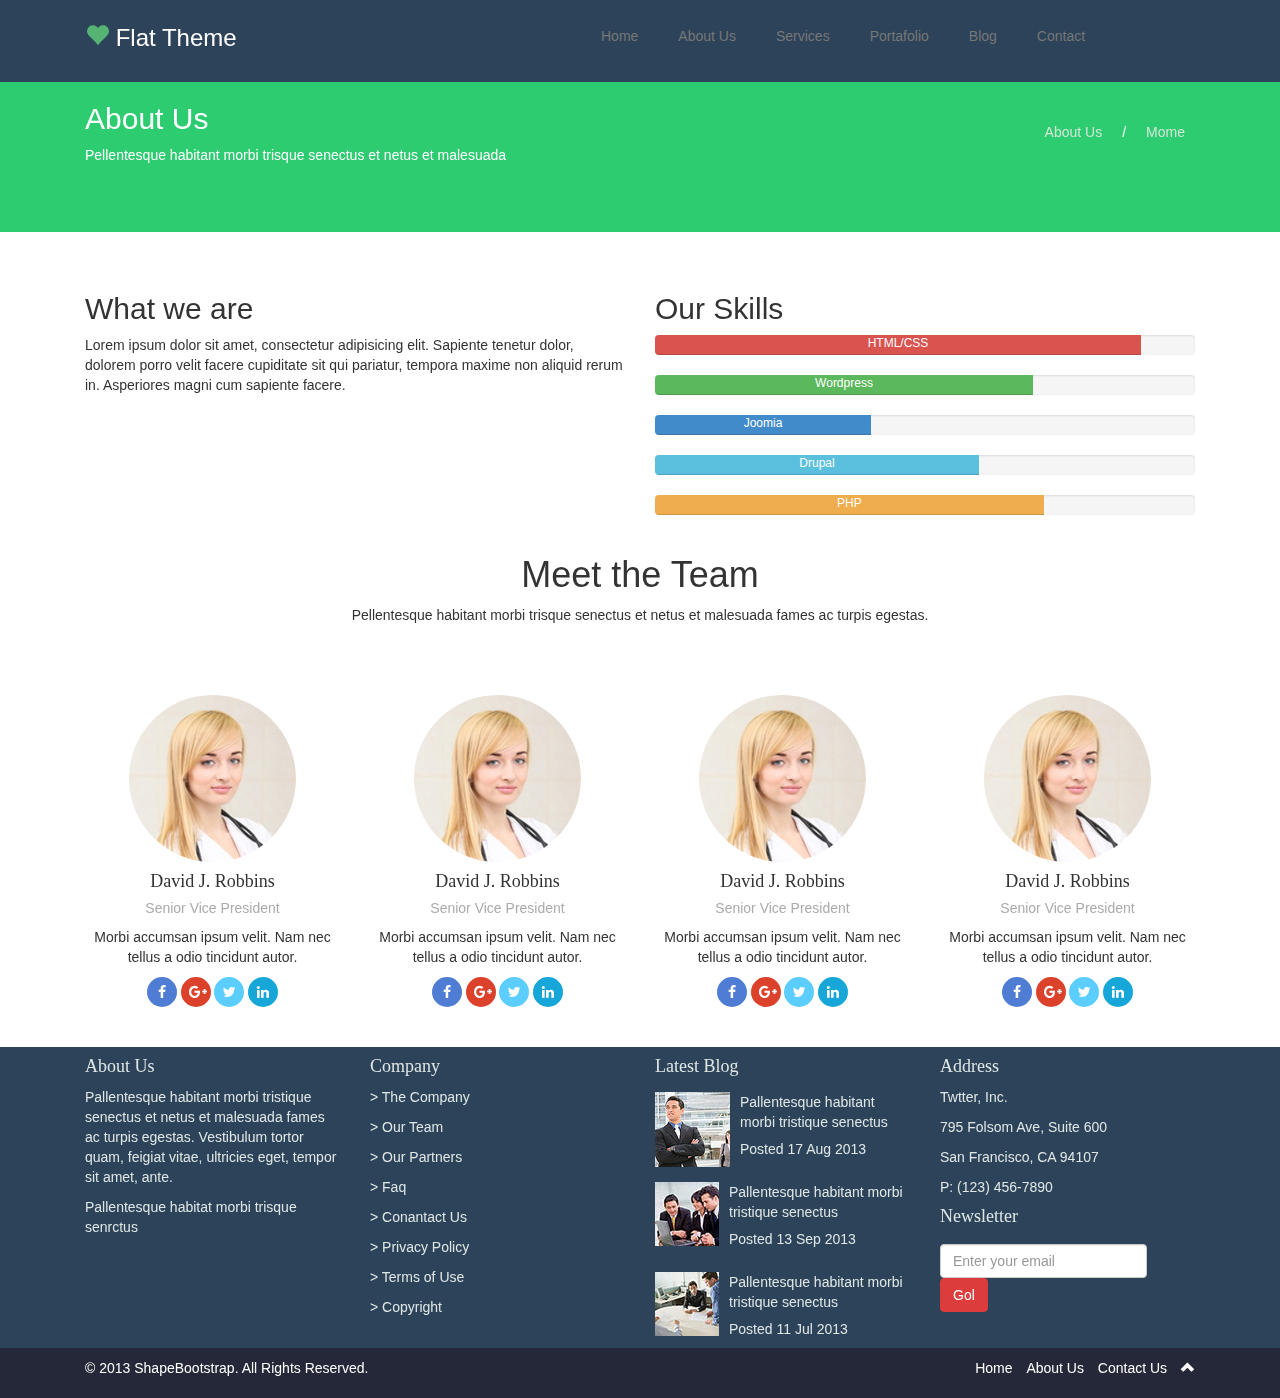
==== about-us.html @ d31f4f14 "arreglo de conflictos en about" ====
<!DOCTYPE html>
<html lang="en">
<head>
    <meta charset="utf-8">
    <meta name="viewport" content="width=device-width, initial-scale=1.0">
    <meta name="description" content="">
    <meta name="author" content="">
    <title>About Us | Flat Theme</title>
    <link href="css/bootstrap.min.css" rel="stylesheet">
    <link rel="stylesheet" href="https://maxcdn.bootstrapcdn.com/font-awesome/4.6.1/css/font-awesome.min.css">

    <link href="css/animate.css" rel="stylesheet">
    <link href="css/comu.css" rel="stylesheet">
    <link href="css/about-us.css" rel="stylesheet">
    <!--[if lt IE 9]>
    <script src="js/html5shiv.js"></script>
    <script src="js/respond.min.js"></script>
    <![endif]-->       
    <link rel="shortcut icon" href="images/ico/favicon.ico">
    <link rel="apple-touch-icon-precomposed" sizes="144x144" href="images/ico/apple-touch-icon-144-precomposed.png">
    <link rel="apple-touch-icon-precomposed" sizes="114x114" href="images/ico/apple-touch-icon-114-precomposed.png">
    <link rel="apple-touch-icon-precomposed" sizes="72x72" href="images/ico/apple-touch-icon-72-precomposed.png">
    <link rel="apple-touch-icon-precomposed" href="images/ico/apple-touch-icon-57-precomposed.png">
</head><!--/head-->
<body>
<div class="container-flud">
    <header class="b-h">
            <div class="container">
                <div class="row">
                    <div class="col-md-5 col-sm-3 col-xs-8">
                        <h3><span class="glyphicon glyphicon-heart heart"></span>
                            Flat Theme
                        </h3>
                    </div>
                    <div class="col-md-7 col-sm-9 col-xs-4">
                        <nav class="navbar navbar-default" role="navigation">
                          <div class="navbar-header">
                            <button type="button" class="navbar-toggle " data-toggle="collapse"
                                    data-target=".navbar-ex1-collapse">
                              <span class="sr-only">Desplegar navegación</span>
                              <span class="icon-bar"></span>
                              <span class="icon-bar"></span>
                              <span class="icon-bar"></span>
                            </button>
                          </div>
                          <div class="collapse navbar-collapse navbar-ex1-collapse b-h">
                            <ul class="nav navbar-nav">
                              <li class="enlace"><a href="index.html">Home</a></li>
                              <li class="enlace"><a href="About-Us.html">About Us</a></li>
                              <li class="enlace"><a href="services.html">Services</a></li>
                              <li class="enlace"><a href="portafolio.html">Portafolio</a></li>
                              <li class="enlace"> <a href="blog.html">Blog</a></li>
                              <li class="enlace"><a href="contact-us.html">Contact</a></li>
                            </ul>
                          </div>
                        </nav>
                    </div>
                </div>
            </div>
    </header>
    <section class="verde">
        <div class="container">
            <div class="row">
                <div class="col-md-6 col-xs-12 text-white">
                    <h2>About Us</h2>
                    <p>Pellentesque habitant morbi trisque senectus et netus et malesuada</p>
                </div>
                <div class="col-md-6 col-xs-12 text-white text-left">
                    <ul>
                        <li><a href="#">Mome<a/></li>
                        <li>/</li>
                        <li><a href="#">About Us</a></li>
                    </ul>
                </div>
            </div>
        </div>
    </section>
    <section class="gris">
        <div class="container">
            <div class="row">
                <div class="col-md-6 col-xs-12">
                    <h2>What we are</h2>
                    <p>Lorem ipsum dolor sit amet, consectetur adipisicing elit. Sapiente tenetur dolor, dolorem porro velit facere cupiditate sit qui pariatur, tempora maxime non aliquid rerum in. Asperiores magni cum sapiente facere.</p>
                </div>
                <div class="col-md-6 col-xs-12">
                    <h2>Our Skills</h2>
                    <div class="progress">
                        <div class="progress-bar progress-bar-danger" role="progressbar" aria-valuenow="90" aria-valuemin="0" aria-valuemax="100" style="width: 90%">
                        HTML/CSS
                        </div>
                    </div>
                    <div class="progress">
                        <div class="progress-bar progress-bar-success" role="progressbar" aria-valuenow="70" aria-valuemin="0" aria-valuemax="100" style="width: 70%">
                        Wordpress
                        </div>
                    </div>
                    <div class="progress">
                        <div class="progress-bar" role="progressbar" aria-valuenow="40" aria-valuemin="0" aria-valuemax="100" style="width: 40%;">
                        Joomia
                        </div>
                    </div>
                    <div class="progress">
                        <div class="progress-bar progress-bar-info" role="progressbar" aria-valuenow="60" aria-valuemin="0" aria-valuemax="100" style="width: 60%">
                        Drupal
                        </div>
                    </div>
                    <div class="progress">
                        <div class="progress-bar progress-bar-warning" role="progressbar" aria-valuenow="72" aria-valuemin="0" aria-valuemax="100" style="width: 72%">
                        PHP
                        </div>
                    </div>
                </div>
            </div>
        </div>
    </section>
    <section class="gris">
        <div class="container">
            <div class="row">
                <div class="col-md-12 col-xs-12">
                    <h1 class="text-center">Meet the Team</h1>
                    <p class="text-center">Pellentesque habitant morbi trisque senectus et netus et malesuada fames ac turpis egestas.</p>
                </div>
            </div>
            <div class="row m-top">
                <div class="col-md-3 col-xs-6 center">
                    <img src="images/team-member.jpg" height="167" width="167" alt="..." class="img-circle">
                    <h4 class="text-center">David J. Robbins</h4>
                    <h5 class="text-center text-gris">Senior Vice President</h5>
                    <p class="text-center">Morbi accumsan ipsum velit. Nam nec tellus a odio tincidunt autor.</p>
                    <i class="fa fa-facebook" aria-hidden="true"></i>
                    <i class="fa fa-google-plus" aria-hidden="true"></i>
                    <i class="fa fa-twitter" aria-hidden="true"></i>
                    <i class="fa fa-linkedin" aria-hidden="true"></i>
                </div>
                <div class="col-md-3 col-xs-6 center">
                    <img src="images/team-member.jpg" height="167" width="167" alt="..." class="img-circle">
                    <h4 class="text-center">David J. Robbins</h4>
                    <h5 class="text-center text-gris">Senior Vice President</h5>
                    <p class="text-center">Morbi accumsan ipsum velit. Nam nec tellus a odio tincidunt autor.</p>
                    <i class="fa fa-facebook" aria-hidden="true"></i>
                    <i class="fa fa-google-plus" aria-hidden="true"></i>
                    <i class="fa fa-twitter" aria-hidden="true"></i>
                    <i class="fa fa-linkedin" aria-hidden="true"></i>
                </div>
                <div class="col-md-3 col-xs-6 center">
                    <img src="images/team-member.jpg" height="167" width="167" alt="..." class="img-circle">
                    <h4 class="text-center">David J. Robbins</h4>
                    <h5 class="text-center text-gris">Senior Vice President</h5>
                    <p class="text-center">Morbi accumsan ipsum velit. Nam nec tellus a odio tincidunt autor.</p>
                    <i class="fa fa-facebook" aria-hidden="true"></i>
                    <i class="fa fa-google-plus" aria-hidden="true"></i>
                    <i class="fa fa-twitter" aria-hidden="true"></i>
                    <i class="fa fa-linkedin" aria-hidden="true"></i>
                </div>
                <div class="col-md-3 col-xs-6 center">
                    <img src="images/team-member.jpg" height="167" width="167" alt="..." class="img-circle">
                    <h4 class="text-center">David J. Robbins</h4>
                    <h5 class="text-center text-gris">Senior Vice President</h5>
                    <p class="text-center">Morbi accumsan ipsum velit. Nam nec tellus a odio tincidunt autor.</p>
                    <i class="fa fa-facebook" aria-hidden="true"></i>
                    <i class="fa fa-google-plus" aria-hidden="true"></i>
                    <i class="fa fa-twitter" aria-hidden="true"></i>
                    <i class="fa fa-linkedin" aria-hidden="true"></i>
                </div>
            </div>
        </div>
    </section>
    <footer>
            <div class="container">
                <div class="row">
                    <div class="col-md-3 col-sm-6 col-xs-12">
                        <h4>About Us</h4>
                        <p>Pallentesque habitant morbi tristique senectus et netus et malesuada fames ac turpis egestas. Vestibulum tortor quam, feigiat vitae, ultricies eget, tempor sit amet, ante.</p>
                        <p>Pallentesque habitat morbi trisque senrctus</p>
                    </div>
                    <div class="col-md-3 col-sm-6 col-xs-12">
                        <h4>Company</h4>
                        <p>> The Company</p>
                        <p>> Our Team</p>
                        <p>> Our Partners</p>
                        <p>> Faq</p>
                        <p>> Conantact Us</p>
                        <p>> Privacy Policy</p>
                        <p>> Terms of Use</p>
                        <p>> Copyright</p>
                    </div>
                    <div class="col-md-3 col-sm-6 col-xs-12">        
                      <h4><span>Latest Blog</span></h4>
                       <div class="media">
                            <a class="pull-left" href="#">
                              <img class="media-object" src="images/blog/avatar.jpg" />
                            </a>
                            <div class="media-body">
                               <p class="media-heading">Pallentesque habitant morbi tristique senectus</p>
                               <h5>Posted 17 Aug 2013</h5>
                            </div>
                       </div>
                       <div class="media">
                            <a class="pull-left" href="#">
                              <img class="media-object" src="images/blog/thumb2.jpg"/>
                            </a>
                            <div class="media-body">
                              <p class="media-heading">Pallentesque habitant morbi tristique senectus</p> <h5>Posted 13 Sep 2013</h5>
                            </div>
                       </div>
                       <div class="media">
                            <a class="pull-left" href="#">
                              <img class="media-object" src="images/blog/thumb3.jpg"/>
                            </a>
                            <div class="media-body">
                              <p class="media-heading">Pallentesque habitant morbi tristique senectus</p>
                               <h5>Posted 11 Jul 2013</h5>
                            </div>
                       </div> 
                   </div>
                    <div class="col-md-3 col-sm-6 col-xs-12">
                        <h4>Address</h4>
                        <p>Twtter, Inc.</p>
                        <p>795 Folsom Ave, Suite 600<p>
                            <p>San Francisco, CA 94107</p>
                            <p>P: (123) 456-7890</p>
                            <h4>Newsletter</h4>
                        <form class="navbar-form navbar-left" role="search">
                          <div class="form-group">
                            <input type="text" class="form-control" placeholder="Enter your email">
                          </div>
                          <button type="submit" class="btn btn-default gol">Gol</button>
                        </form>
                    </div>
                </div>
            </div>
            <div class="row mar"id="footer">
               <div class="container">
                    <div class="col-md-8 col-sm-6 col-xs-12">
                        &copy; 2013 ShapeBootstrap. All Rights Reserved.
                    </div>
                    <div class="col-md-4 col-sm-6 col-xs-12">
                        <ul class="left-t">
                            <a href="#"><li>Home</li></a>
                            <a href="#"><li>About Us</li></a>
                            <a href="#"><li>Contact Us</li></a>
                            <a href="#"><li><span class="glyphicon glyphicon-chevron-up"></span></li></a>
                        </ul>
                    </div>
                </div>
            </div>
        </footer>
</div>
    <!-- Inserte código aqui -->

    <script src="js/jquery.js"></script>
    <script src="js/bootstrap.min.js"></script>
    <script src="js/main.js"></script>
</body>
</html>
---- css/comu.css ----
.heart{
	color:#55B373;
}
.row{
	margin-left: 0;
	margin-right: 0;
}
.b-h{
	background-color:#2C435A;
	color:white;

}
.text-white {
	color: white;
}
.navbar-default{
	background-color:#2C435A;
	border-color:#2C435A;
	margin-top: 10px;
}

.enlace:hover{
	background-color: #AEB0E9;
	border:2px solid #898AB8;
	border-radius: 20px;

}
.left-t{
	text-align: right;
}
footer{
	background-color:#2C435A;
	color:#DFE7E5;
}

h4{
	font-family: 'PT Serif', serif;
}
.verde {
	background-color: #2ECC71;
	margin-bottom: 40px;
}

.navbar-form{
	padding:0;
	margin-right: 0;
	margin-left: 0;
	margin-bottom: 0;
}
#footer{
	background-color: #242838;
	color:white;
	height: 50px;
	padding-top: 10px;
}
ul li{
	display: inline-block;
	margin-left: 10px; 
	color:white;
}
.gol{
	background-color: #DC3C3C;
}
.btn-default{
	border-color: #DC3C3C ;
	color:white;
}
---- css/about-us.css ----
.text-left {
	text-align: left;
}

.text-center {
	text-align: center;
}


 ul {
 	list-style-type: none;
 }

.verde ul li {
	display: inline-block;
	margin: 8% 2%;
	float: right;
	height: 70px;
	color:white;
}

a:hover {
	color: white;
	text-decoration: none;
}

.text-gris {
	color: #ABABAB;
}

.center {
	text-align: center;
	margin-bottom: 40px;
}

.fa-facebook {
	background-color: #4F7DD4;
	border-radius: 360px;
	padding: 8px;
	width: 30px;
	height: 30px;
	text-align: center;
}
.m-top{
	margin-top: 60px;
}
.verde a{
	color:#D1E7D7;
}
.fa-google-plus {
	background-color: #DC422B;
	border-radius: 360px;
	padding: 8px;
	width: 30px;
	height: 30px;
	text-align: center;
}
.fa-twitter {
	background-color: #5BCEFF;
	border-radius: 360px;
	padding: 8px;
	width: 30px;
	height: 30px;
	text-align: center;
}
.fa-linkedin {
	background-color: #16A6D8;
	border-radius: 360px;
	padding: 8px;
	width: 30px;
	height: 30px;
	text-align: center;
}
.fa {
	color: white;
}
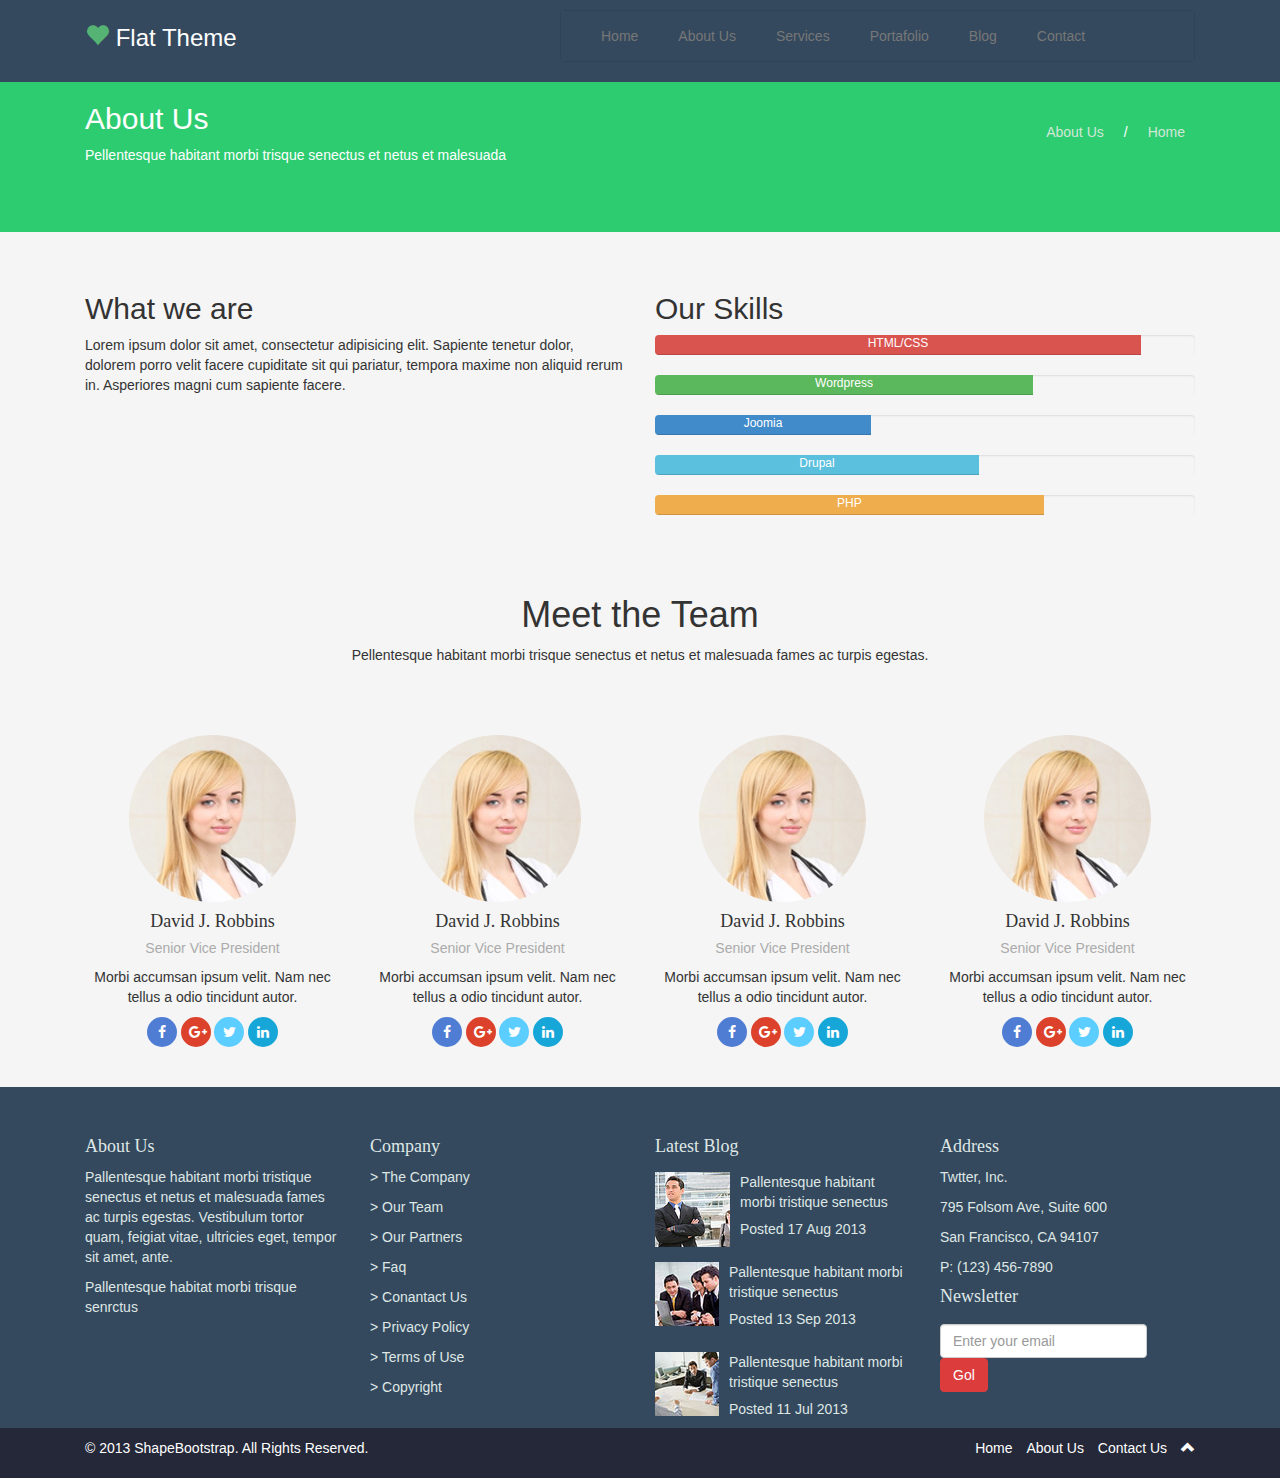
==== commit 0f0c25ad: "insertado de la pagina services.html" ====
--- a/about-us.html
+++ b/about-us.html
@@ -67,7 +67,7 @@
                 </div>
                 <div class="col-md-6 col-xs-12 text-white text-left">
                     <ul>
-                        <li><a href="#">Mome<a/></li>
+                        <li><a href="#">Home</a></li>
                         <li>/</li>
                         <li><a href="#">About Us</a></li>
                     </ul>
--- a/css/comu.css
+++ b/css/comu.css
@@ -6,7 +6,7 @@
 	margin-right: 0;
 }
 .b-h{
-	background-color:#2C435A;
+	background-color:#34495e;
 	color:white;
 
 }
@@ -29,23 +29,42 @@
 	text-align: right;
 }
 footer{
-	background-color:#2C435A;
+	background-color:#34495e;
 	color:#DFE7E5;
+	padding-top: 40px ;
 }
-
+.verde ul li {
+	display: inline-block;
+	margin: 8% 2%;
+	float: right;
+	height: 70px;
+	color:white;
+}
+.text-left {
+	text-align: left;
+}
+.verde a{
+	color:#D1E7D7;
+}
+.text-center {
+	text-align: center;
+}
 h4{
 	font-family: 'PT Serif', serif;
 }
 .verde {
 	background-color: #2ECC71;
-	margin-bottom: 40px;
+	color:white;
 }
-
 .navbar-form{
 	padding:0;
 	margin-right: 0;
 	margin-left: 0;
 	margin-bottom: 0;
+}
+.gris {
+	background-color: #F5F5F5;
+	padding-top: 40px;
 }
 #footer{
 	background-color: #242838;
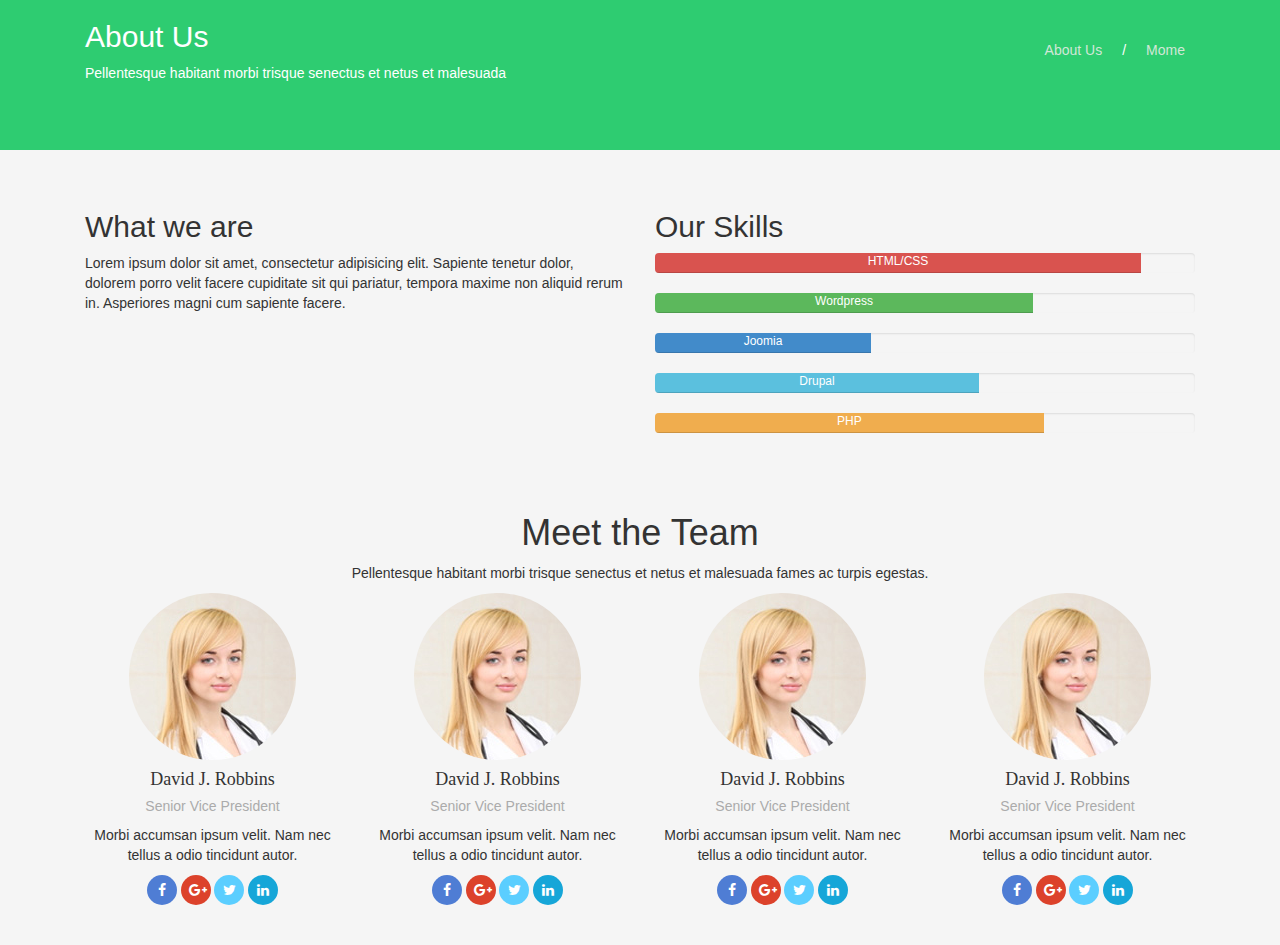
==== commit 1ffa64d6: "html section parte blog, agregue modificacion en css" ====
--- a/about-us.html
+++ b/about-us.html
@@ -23,41 +23,6 @@
     <link rel="apple-touch-icon-precomposed" href="images/ico/apple-touch-icon-57-precomposed.png">
 </head><!--/head-->
 <body>
-<div class="container-flud">
-    <header class="b-h">
-            <div class="container">
-                <div class="row">
-                    <div class="col-md-5 col-sm-3 col-xs-8">
-                        <h3><span class="glyphicon glyphicon-heart heart"></span>
-                            Flat Theme
-                        </h3>
-                    </div>
-                    <div class="col-md-7 col-sm-9 col-xs-4">
-                        <nav class="navbar navbar-default" role="navigation">
-                          <div class="navbar-header">
-                            <button type="button" class="navbar-toggle " data-toggle="collapse"
-                                    data-target=".navbar-ex1-collapse">
-                              <span class="sr-only">Desplegar navegación</span>
-                              <span class="icon-bar"></span>
-                              <span class="icon-bar"></span>
-                              <span class="icon-bar"></span>
-                            </button>
-                          </div>
-                          <div class="collapse navbar-collapse navbar-ex1-collapse b-h">
-                            <ul class="nav navbar-nav">
-                              <li class="enlace"><a href="index.html">Home</a></li>
-                              <li class="enlace"><a href="About-Us.html">About Us</a></li>
-                              <li class="enlace"><a href="services.html">Services</a></li>
-                              <li class="enlace"><a href="portafolio.html">Portafolio</a></li>
-                              <li class="enlace"> <a href="blog.html">Blog</a></li>
-                              <li class="enlace"><a href="contact-us.html">Contact</a></li>
-                            </ul>
-                          </div>
-                        </nav>
-                    </div>
-                </div>
-            </div>
-    </header>
     <section class="verde">
         <div class="container">
             <div class="row">
@@ -67,7 +32,7 @@
                 </div>
                 <div class="col-md-6 col-xs-12 text-white text-left">
                     <ul>
-                        <li><a href="#">Home</a></li>
+                        <li><a href="#">Mome<a/></li>
                         <li>/</li>
                         <li><a href="#">About Us</a></li>
                     </ul>
@@ -121,7 +86,7 @@
                     <p class="text-center">Pellentesque habitant morbi trisque senectus et netus et malesuada fames ac turpis egestas.</p>
                 </div>
             </div>
-            <div class="row m-top">
+            <div class="row">
                 <div class="col-md-3 col-xs-6 center">
                     <img src="images/team-member.jpg" height="167" width="167" alt="..." class="img-circle">
                     <h4 class="text-center">David J. Robbins</h4>
@@ -165,87 +130,6 @@
             </div>
         </div>
     </section>
-    <footer>
-            <div class="container">
-                <div class="row">
-                    <div class="col-md-3 col-sm-6 col-xs-12">
-                        <h4>About Us</h4>
-                        <p>Pallentesque habitant morbi tristique senectus et netus et malesuada fames ac turpis egestas. Vestibulum tortor quam, feigiat vitae, ultricies eget, tempor sit amet, ante.</p>
-                        <p>Pallentesque habitat morbi trisque senrctus</p>
-                    </div>
-                    <div class="col-md-3 col-sm-6 col-xs-12">
-                        <h4>Company</h4>
-                        <p>> The Company</p>
-                        <p>> Our Team</p>
-                        <p>> Our Partners</p>
-                        <p>> Faq</p>
-                        <p>> Conantact Us</p>
-                        <p>> Privacy Policy</p>
-                        <p>> Terms of Use</p>
-                        <p>> Copyright</p>
-                    </div>
-                    <div class="col-md-3 col-sm-6 col-xs-12">        
-                      <h4><span>Latest Blog</span></h4>
-                       <div class="media">
-                            <a class="pull-left" href="#">
-                              <img class="media-object" src="images/blog/avatar.jpg" />
-                            </a>
-                            <div class="media-body">
-                               <p class="media-heading">Pallentesque habitant morbi tristique senectus</p>
-                               <h5>Posted 17 Aug 2013</h5>
-                            </div>
-                       </div>
-                       <div class="media">
-                            <a class="pull-left" href="#">
-                              <img class="media-object" src="images/blog/thumb2.jpg"/>
-                            </a>
-                            <div class="media-body">
-                              <p class="media-heading">Pallentesque habitant morbi tristique senectus</p> <h5>Posted 13 Sep 2013</h5>
-                            </div>
-                       </div>
-                       <div class="media">
-                            <a class="pull-left" href="#">
-                              <img class="media-object" src="images/blog/thumb3.jpg"/>
-                            </a>
-                            <div class="media-body">
-                              <p class="media-heading">Pallentesque habitant morbi tristique senectus</p>
-                               <h5>Posted 11 Jul 2013</h5>
-                            </div>
-                       </div> 
-                   </div>
-                    <div class="col-md-3 col-sm-6 col-xs-12">
-                        <h4>Address</h4>
-                        <p>Twtter, Inc.</p>
-                        <p>795 Folsom Ave, Suite 600<p>
-                            <p>San Francisco, CA 94107</p>
-                            <p>P: (123) 456-7890</p>
-                            <h4>Newsletter</h4>
-                        <form class="navbar-form navbar-left" role="search">
-                          <div class="form-group">
-                            <input type="text" class="form-control" placeholder="Enter your email">
-                          </div>
-                          <button type="submit" class="btn btn-default gol">Gol</button>
-                        </form>
-                    </div>
-                </div>
-            </div>
-            <div class="row mar"id="footer">
-               <div class="container">
-                    <div class="col-md-8 col-sm-6 col-xs-12">
-                        &copy; 2013 ShapeBootstrap. All Rights Reserved.
-                    </div>
-                    <div class="col-md-4 col-sm-6 col-xs-12">
-                        <ul class="left-t">
-                            <a href="#"><li>Home</li></a>
-                            <a href="#"><li>About Us</li></a>
-                            <a href="#"><li>Contact Us</li></a>
-                            <a href="#"><li><span class="glyphicon glyphicon-chevron-up"></span></li></a>
-                        </ul>
-                    </div>
-                </div>
-            </div>
-        </footer>
-</div>
     <!-- Inserte código aqui -->
 
     <script src="js/jquery.js"></script>
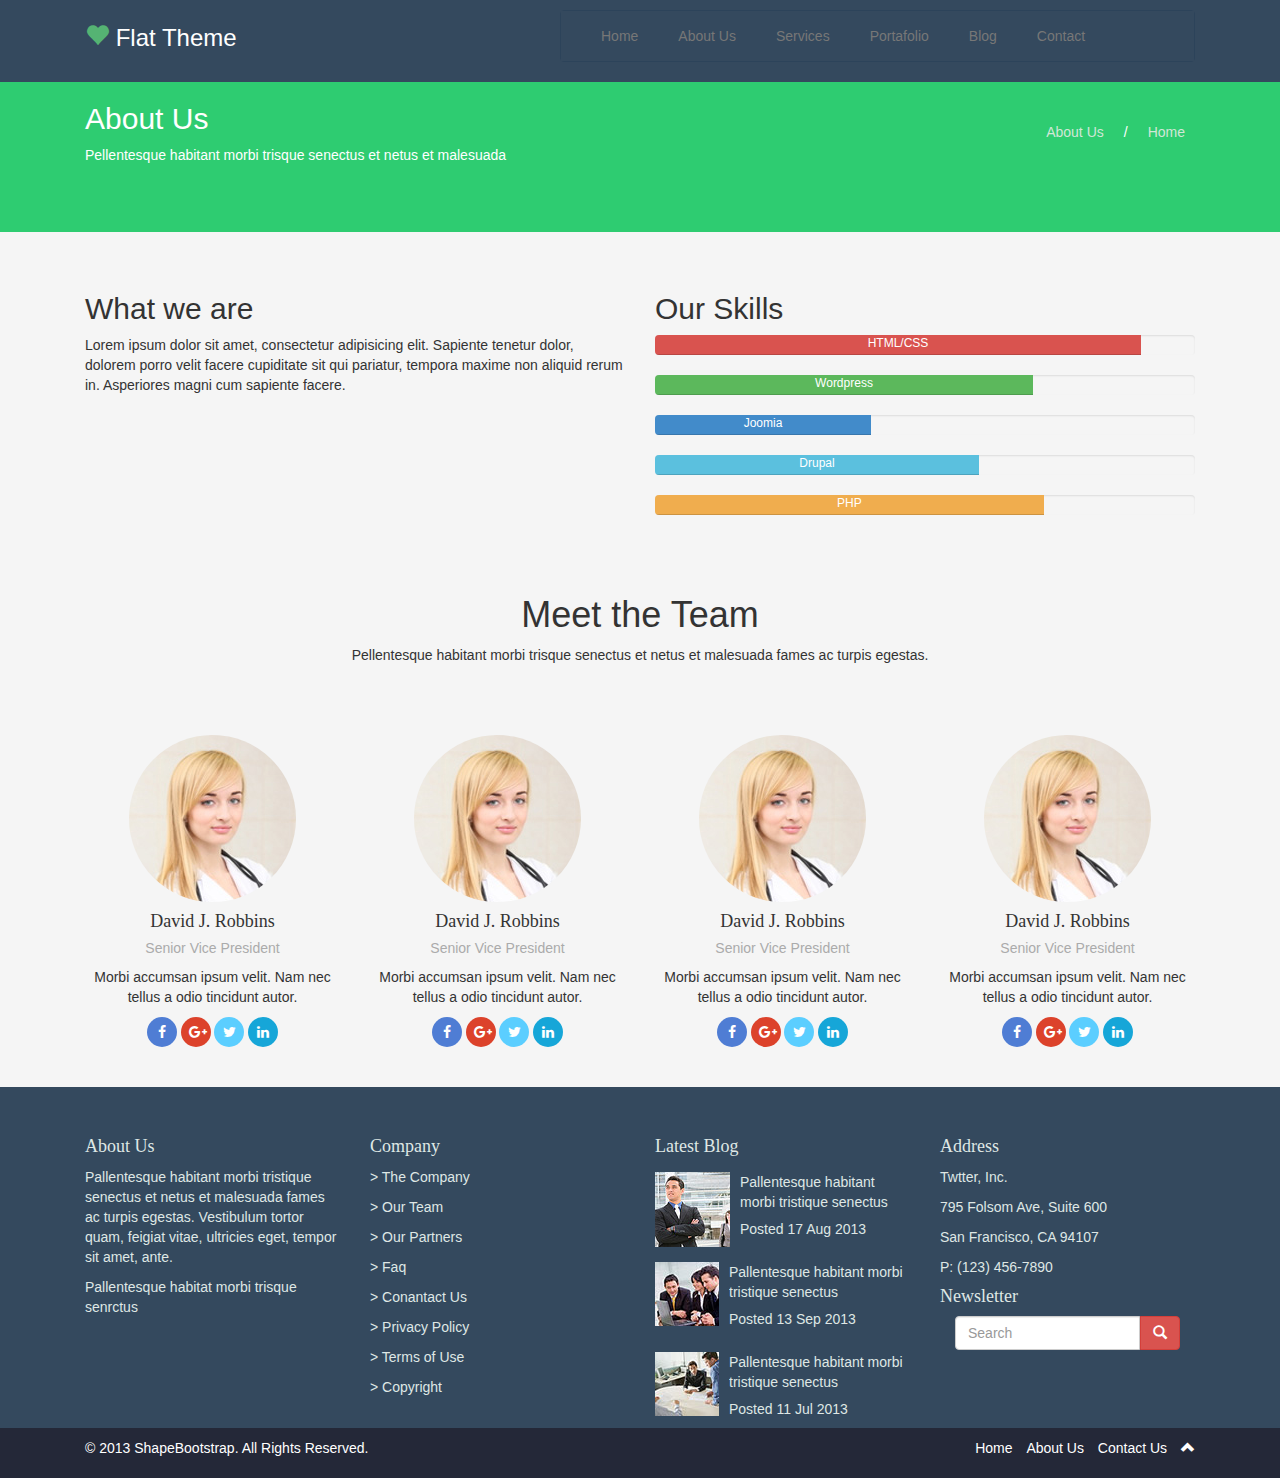
==== commit e70e97ae: "arreglo de footer y header e insertacion de los mismos" ====
--- a/about-us.html
+++ b/about-us.html
@@ -8,21 +8,51 @@
     <title>About Us | Flat Theme</title>
     <link href="css/bootstrap.min.css" rel="stylesheet">
     <link rel="stylesheet" href="https://maxcdn.bootstrapcdn.com/font-awesome/4.6.1/css/font-awesome.min.css">
-
     <link href="css/animate.css" rel="stylesheet">
     <link href="css/comu.css" rel="stylesheet">
     <link href="css/about-us.css" rel="stylesheet">
-    <!--[if lt IE 9]>
-    <script src="js/html5shiv.js"></script>
-    <script src="js/respond.min.js"></script>
-    <![endif]-->       
     <link rel="shortcut icon" href="images/ico/favicon.ico">
     <link rel="apple-touch-icon-precomposed" sizes="144x144" href="images/ico/apple-touch-icon-144-precomposed.png">
     <link rel="apple-touch-icon-precomposed" sizes="114x114" href="images/ico/apple-touch-icon-114-precomposed.png">
     <link rel="apple-touch-icon-precomposed" sizes="72x72" href="images/ico/apple-touch-icon-72-precomposed.png">
     <link rel="apple-touch-icon-precomposed" href="images/ico/apple-touch-icon-57-precomposed.png">
-</head><!--/head-->
+</head>
 <body>
+    <div class="container-flud">
+    <header class="b-h">
+            <div class="container">
+                <div class="row">
+                    <div class="col-md-5 col-sm-3 col-xs-8">
+                        <h3><span class="glyphicon glyphicon-heart heart"></span>
+                            Flat Theme
+                        </h3>
+                    </div>
+                    <div class="col-md-7 col-sm-9 col-xs-4">
+                        <nav class="navbar navbar-default" role="navigation">
+                          <div class="navbar-header">
+                            <button type="button" class="navbar-toggle " data-toggle="collapse"
+                                    data-target=".navbar-ex1-collapse">
+                              <span class="sr-only">Desplegar navegación</span>
+                              <span class="icon-bar"></span>
+                              <span class="icon-bar"></span>
+                              <span class="icon-bar"></span>
+                            </button>
+                          </div>
+                          <div class="collapse navbar-collapse navbar-ex1-collapse b-h">
+                            <ul class="nav navbar-nav">
+                              <li class="enlace"><a href="index.html">Home</a></li>
+                              <li class="enlace"><a href="About-Us.html">About Us</a></li>
+                              <li class="enlace"><a href="services.html">Services</a></li>
+                              <li class="enlace"><a href="portafolio.html">Portafolio</a></li>
+                              <li class="enlace"> <a href="blog.html">Blog</a></li>
+                              <li class="enlace"><a href="contact-us.html">Contact</a></li>
+                            </ul>
+                          </div>
+                        </nav>
+                    </div>
+                </div>
+            </div>
+    </header>
     <section class="verde">
         <div class="container">
             <div class="row">
@@ -32,7 +62,7 @@
                 </div>
                 <div class="col-md-6 col-xs-12 text-white text-left">
                     <ul>
-                        <li><a href="#">Mome<a/></li>
+                        <li><a href="#">Home</a></li>
                         <li>/</li>
                         <li><a href="#">About Us</a></li>
                     </ul>
@@ -86,7 +116,7 @@
                     <p class="text-center">Pellentesque habitant morbi trisque senectus et netus et malesuada fames ac turpis egestas.</p>
                 </div>
             </div>
-            <div class="row">
+            <div class="row m-top">
                 <div class="col-md-3 col-xs-6 center">
                     <img src="images/team-member.jpg" height="167" width="167" alt="..." class="img-circle">
                     <h4 class="text-center">David J. Robbins</h4>
@@ -130,8 +160,94 @@
             </div>
         </div>
     </section>
-    <!-- Inserte código aqui -->
-
+    <footer>
+            <div class="container">
+                <div class="row">
+                    <div class="col-md-3 col-sm-6 col-xs-12">
+                        <h4>About Us</h4>
+                        <p>Pallentesque habitant morbi tristique senectus et netus et malesuada fames ac turpis egestas. Vestibulum tortor quam, feigiat vitae, ultricies eget, tempor sit amet, ante.</p>
+                        <p>Pallentesque habitat morbi trisque senrctus</p>
+                    </div>
+                    <div class="col-md-3 col-sm-6 col-xs-12">
+                        <h4>Company</h4>
+                        <p>> The Company</p>
+                        <p>> Our Team</p>
+                        <p>> Our Partners</p>
+                        <p>> Faq</p>
+                        <p>> Conantact Us</p>
+                        <p>> Privacy Policy</p>
+                        <p>> Terms of Use</p>
+                        <p>> Copyright</p>
+                    </div>
+                    <div class="col-md-3 col-sm-6 col-xs-12">        
+                      <h4><span>Latest Blog</span></h4>
+                       <div class="media">
+                            <a class="pull-left" href="#">
+                              <img class="media-object" src="images/blog/avatar.jpg" />
+                            </a>
+                            <div class="media-body">
+                               <p class="media-heading">Pallentesque habitant morbi tristique senectus</p>
+                               <h5>Posted 17 Aug 2013</h5>
+                            </div>
+                       </div>
+                       <div class="media">
+                            <a class="pull-left" href="#">
+                              <img class="media-object" src="images/blog/thumb2.jpg"/>
+                            </a>
+                            <div class="media-body">
+                              <p class="media-heading">Pallentesque habitant morbi tristique senectus</p> <h5>Posted 13 Sep 2013</h5>
+                            </div>
+                       </div>
+                       <div class="media">
+                            <a class="pull-left" href="#">
+                              <img class="media-object" src="images/blog/thumb3.jpg"/>
+                            </a>
+                            <div class="media-body">
+                              <p class="media-heading">Pallentesque habitant morbi tristique senectus</p>
+                               <h5>Posted 11 Jul 2013</h5>
+                            </div>
+                       </div> 
+                   </div>
+                    <div class="col-md-3 col-sm-6 col-xs-12">
+                        <h4>Address</h4>
+                        <p>Twtter, Inc.</p>
+                        <p>795 Folsom Ave, Suite 600</p>
+                            <p>San Francisco, CA 94107</p>
+                            <p>P: (123) 456-7890</p>
+                            <h4>Newsletter</h4>
+                        <div class="row">
+                            <div class="col-md-12 col-xs-12">
+                                <div class="input-group">
+                                    <input type="text" class="form-control" placeholder="Search">
+                                    <span class="input-group-btn">
+                                        <button class="btn btn-danger" type="button">
+                                            <span class="glyphicon glyphicon-search" aria-hidden="true">
+                                            </span>
+                                        </button>
+                                    </span>
+                                </div>
+                            </div>
+                        </div>
+                    </div>
+                </div>
+            </div>
+            <div class="row mar"id="footer">
+               <div class="container">
+                    <div class="col-md-8 col-sm-6 col-xs-12">
+                        &copy; 2013 ShapeBootstrap. All Rights Reserved.
+                    </div>
+                    <div class="col-md-4 col-sm-6 col-xs-12">
+                        <ul class="left-t">
+                            <a href="#"><li>Home</li></a>
+                            <a href="#"><li>About Us</li></a>
+                            <a href="#"><li>Contact Us</li></a>
+                            <a href="#"><li><span class="glyphicon glyphicon-chevron-up"></span></li></a>
+                        </ul>
+                    </div>
+                </div>
+            </div>
+        </footer>
+    </div>
     <script src="js/jquery.js"></script>
     <script src="js/bootstrap.min.js"></script>
     <script src="js/main.js"></script>
--- a/css/comu.css
+++ b/css/comu.css
@@ -1,3 +1,11 @@
+.verde {
+	background-color: #2ECC71;
+}
+
+.gris {
+	background-color: #F5F5F5;
+}
+
 .heart{
 	color:#55B373;
 }
@@ -83,4 +91,4 @@
 .btn-default{
 	border-color: #DC3C3C ;
 	color:white;
-}+}
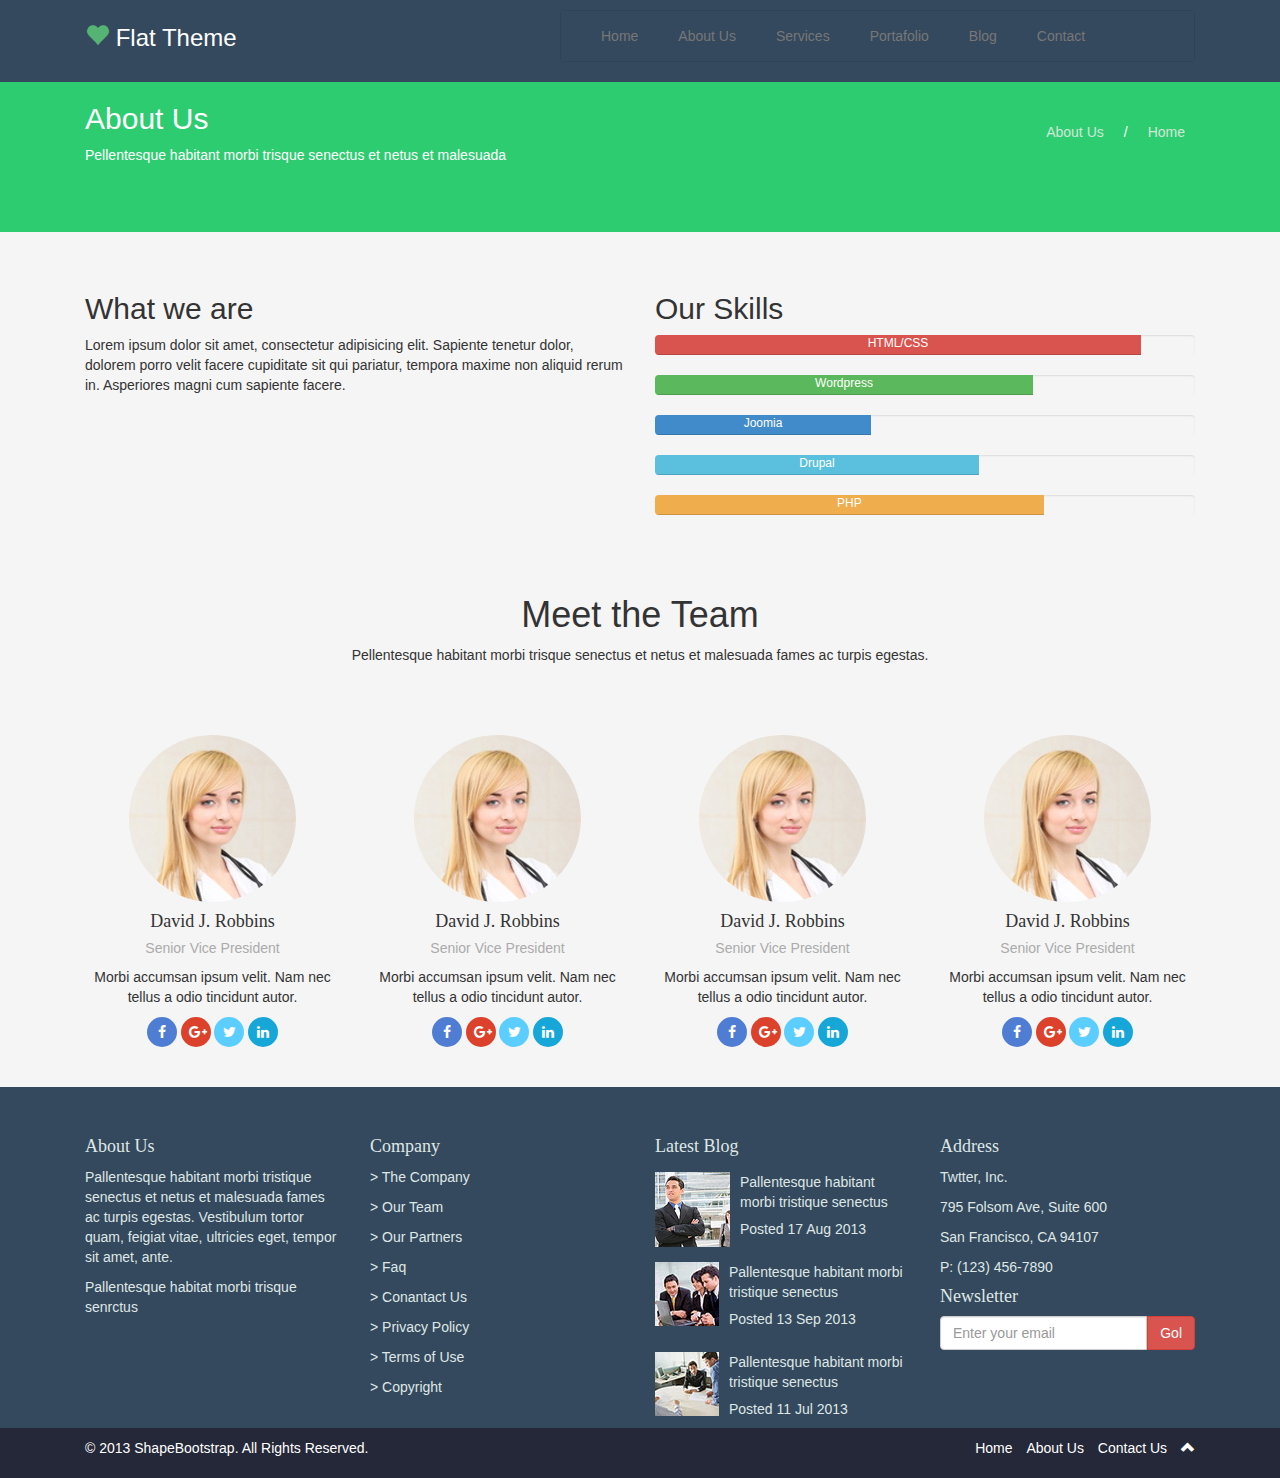
==== commit c69fe1d0: "arreglo de boton en blog y arreglo de enlaces en portfolio" ====
--- a/about-us.html
+++ b/about-us.html
@@ -43,7 +43,7 @@
                               <li class="enlace"><a href="index.html">Home</a></li>
                               <li class="enlace"><a href="About-Us.html">About Us</a></li>
                               <li class="enlace"><a href="services.html">Services</a></li>
-                              <li class="enlace"><a href="portafolio.html">Portafolio</a></li>
+                              <li class="enlace"><a href="portfolio.html">Portafolio</a></li>
                               <li class="enlace"> <a href="blog.html">Blog</a></li>
                               <li class="enlace"><a href="contact-us.html">Contact</a></li>
                             </ul>
@@ -215,14 +215,13 @@
                             <p>San Francisco, CA 94107</p>
                             <p>P: (123) 456-7890</p>
                             <h4>Newsletter</h4>
-                        <div class="row">
+                        <div class="row"id="buscador">
                             <div class="col-md-12 col-xs-12">
                                 <div class="input-group">
-                                    <input type="text" class="form-control" placeholder="Search">
+                                    <input type="text" class="form-control " placeholder="Enter your email">
                                     <span class="input-group-btn">
                                         <button class="btn btn-danger" type="button">
-                                            <span class="glyphicon glyphicon-search" aria-hidden="true">
-                                            </span>
+                                            Gol
                                         </button>
                                     </span>
                                 </div>
@@ -246,7 +245,7 @@
                     </div>
                 </div>
             </div>
-        </footer>
+    </footer>
     </div>
     <script src="js/jquery.js"></script>
     <script src="js/bootstrap.min.js"></script>
--- a/css/comu.css
+++ b/css/comu.css
@@ -1,3 +1,7 @@
+#buscador{
+	margin-left: -15px;
+	margin-right: -15px;
+}
 .verde {
 	background-color: #2ECC71;
 }
@@ -88,7 +92,4 @@
 .gol{
 	background-color: #DC3C3C;
 }
-.btn-default{
-	border-color: #DC3C3C ;
-	color:white;
-}
+
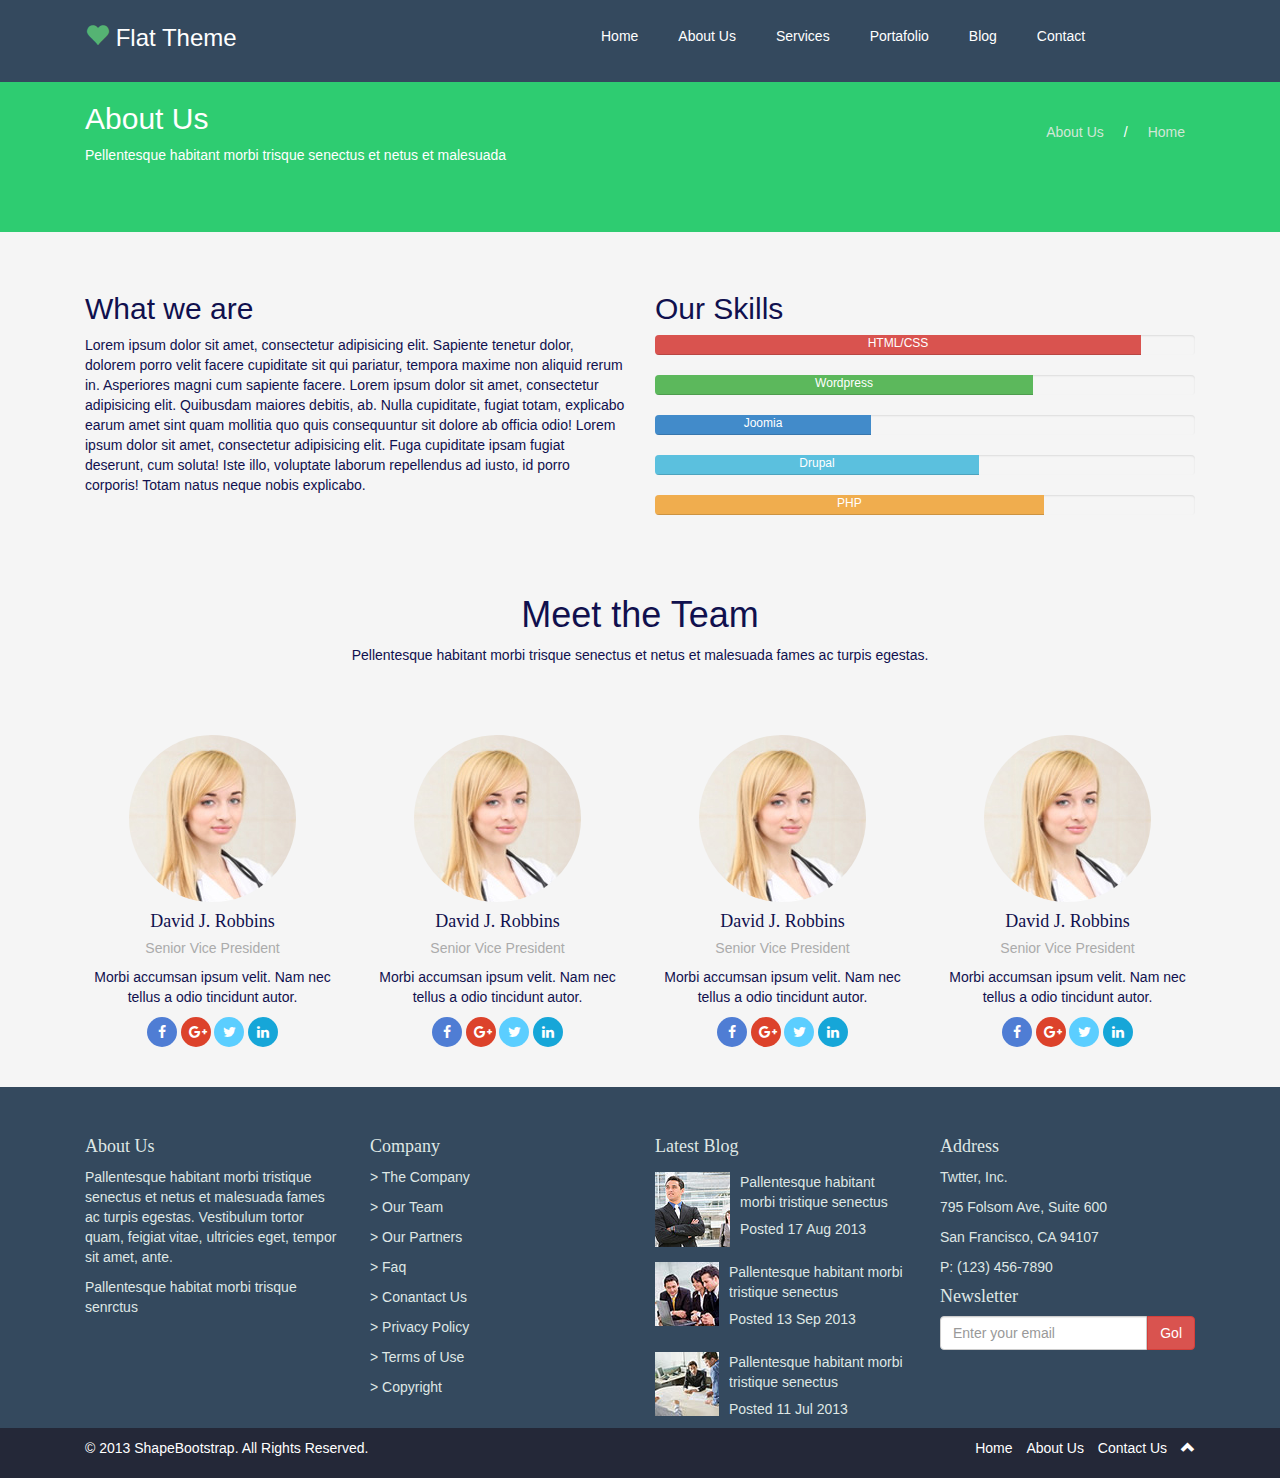
==== commit 7c716a8d: "modificacion html about-us, color de texto + css de color txaz" ====
--- a/about-us.html
+++ b/about-us.html
@@ -70,15 +70,15 @@
             </div>
         </div>
     </section>
-    <section class="gris">
+    <section class="gris PD-b">
         <div class="container">
             <div class="row">
                 <div class="col-md-6 col-xs-12">
-                    <h2>What we are</h2>
-                    <p>Lorem ipsum dolor sit amet, consectetur adipisicing elit. Sapiente tenetur dolor, dolorem porro velit facere cupiditate sit qui pariatur, tempora maxime non aliquid rerum in. Asperiores magni cum sapiente facere.</p>
+                    <h2 class="txaz">What we are</h2>
+                    <p class="txaz">Lorem ipsum dolor sit amet, consectetur adipisicing elit. Sapiente tenetur dolor, dolorem porro velit facere cupiditate sit qui pariatur, tempora maxime non aliquid rerum in. Asperiores magni cum sapiente facere. Lorem ipsum dolor sit amet, consectetur adipisicing elit. Quibusdam maiores debitis, ab. Nulla cupiditate, fugiat totam, explicabo earum amet sint quam mollitia quo quis consequuntur sit dolore ab officia odio! Lorem ipsum dolor sit amet, consectetur adipisicing elit. Fuga cupiditate ipsam fugiat deserunt, cum soluta! Iste illo, voluptate laborum repellendus ad iusto, id porro corporis! Totam natus neque nobis explicabo.</p>
                 </div>
                 <div class="col-md-6 col-xs-12">
-                    <h2>Our Skills</h2>
+                    <h2 class="txaz">Our Skills</h2>
                     <div class="progress">
                         <div class="progress-bar progress-bar-danger" role="progressbar" aria-valuenow="90" aria-valuemin="0" aria-valuemax="100" style="width: 90%">
                         HTML/CSS
@@ -112,46 +112,46 @@
         <div class="container">
             <div class="row">
                 <div class="col-md-12 col-xs-12">
-                    <h1 class="text-center">Meet the Team</h1>
-                    <p class="text-center">Pellentesque habitant morbi trisque senectus et netus et malesuada fames ac turpis egestas.</p>
+                    <h1 class="text-center txaz">Meet the Team</h1>
+                    <p class="text-center txaz">Pellentesque habitant morbi trisque senectus et netus et malesuada fames ac turpis egestas.</p>
                 </div>
             </div>
             <div class="row m-top">
                 <div class="col-md-3 col-xs-6 center">
                     <img src="images/team-member.jpg" height="167" width="167" alt="..." class="img-circle">
-                    <h4 class="text-center">David J. Robbins</h4>
-                    <h5 class="text-center text-gris">Senior Vice President</h5>
-                    <p class="text-center">Morbi accumsan ipsum velit. Nam nec tellus a odio tincidunt autor.</p>
-                    <i class="fa fa-facebook" aria-hidden="true"></i>
-                    <i class="fa fa-google-plus" aria-hidden="true"></i>
-                    <i class="fa fa-twitter" aria-hidden="true"></i>
-                    <i class="fa fa-linkedin" aria-hidden="true"></i>
-                </div>
-                <div class="col-md-3 col-xs-6 center">
-                    <img src="images/team-member.jpg" height="167" width="167" alt="..." class="img-circle">
-                    <h4 class="text-center">David J. Robbins</h4>
-                    <h5 class="text-center text-gris">Senior Vice President</h5>
-                    <p class="text-center">Morbi accumsan ipsum velit. Nam nec tellus a odio tincidunt autor.</p>
-                    <i class="fa fa-facebook" aria-hidden="true"></i>
-                    <i class="fa fa-google-plus" aria-hidden="true"></i>
-                    <i class="fa fa-twitter" aria-hidden="true"></i>
-                    <i class="fa fa-linkedin" aria-hidden="true"></i>
-                </div>
-                <div class="col-md-3 col-xs-6 center">
-                    <img src="images/team-member.jpg" height="167" width="167" alt="..." class="img-circle">
-                    <h4 class="text-center">David J. Robbins</h4>
-                    <h5 class="text-center text-gris">Senior Vice President</h5>
-                    <p class="text-center">Morbi accumsan ipsum velit. Nam nec tellus a odio tincidunt autor.</p>
-                    <i class="fa fa-facebook" aria-hidden="true"></i>
-                    <i class="fa fa-google-plus" aria-hidden="true"></i>
-                    <i class="fa fa-twitter" aria-hidden="true"></i>
-                    <i class="fa fa-linkedin" aria-hidden="true"></i>
-                </div>
-                <div class="col-md-3 col-xs-6 center">
-                    <img src="images/team-member.jpg" height="167" width="167" alt="..." class="img-circle">
-                    <h4 class="text-center">David J. Robbins</h4>
-                    <h5 class="text-center text-gris">Senior Vice President</h5>
-                    <p class="text-center">Morbi accumsan ipsum velit. Nam nec tellus a odio tincidunt autor.</p>
+                    <h4 class="text-center txaz">David J. Robbins</h4>
+                    <h5 class="text-center text-gris">Senior Vice President</h5>
+                    <p class="text-center txaz">Morbi accumsan ipsum velit. Nam nec tellus a odio tincidunt autor.</p>
+                    <i class="fa fa-facebook" aria-hidden="true"></i>
+                    <i class="fa fa-google-plus" aria-hidden="true"></i>
+                    <i class="fa fa-twitter" aria-hidden="true"></i>
+                    <i class="fa fa-linkedin" aria-hidden="true"></i>
+                </div>
+                <div class="col-md-3 col-xs-6 center">
+                    <img src="images/team-member.jpg" height="167" width="167" alt="..." class="img-circle">
+                    <h4 class="text-center txaz">David J. Robbins</h4>
+                    <h5 class="text-center text-gris">Senior Vice President</h5>
+                    <p class="text-center txaz">Morbi accumsan ipsum velit. Nam nec tellus a odio tincidunt autor.</p>
+                    <i class="fa fa-facebook" aria-hidden="true"></i>
+                    <i class="fa fa-google-plus" aria-hidden="true"></i>
+                    <i class="fa fa-twitter" aria-hidden="true"></i>
+                    <i class="fa fa-linkedin" aria-hidden="true"></i>
+                </div>
+                <div class="col-md-3 col-xs-6 center">
+                    <img src="images/team-member.jpg" height="167" width="167" alt="..." class="img-circle">
+                    <h4 class="text-center txaz">David J. Robbins</h4>
+                    <h5 class="text-center text-gris">Senior Vice President</h5>
+                    <p class="text-center txaz">Morbi accumsan ipsum velit. Nam nec tellus a odio tincidunt autor.</p>
+                    <i class="fa fa-facebook" aria-hidden="true"></i>
+                    <i class="fa fa-google-plus" aria-hidden="true"></i>
+                    <i class="fa fa-twitter" aria-hidden="true"></i>
+                    <i class="fa fa-linkedin" aria-hidden="true"></i>
+                </div>
+                <div class="col-md-3 col-xs-6 center">
+                    <img src="images/team-member.jpg" height="167" width="167" alt="..." class="img-circle">
+                    <h4 class="text-center txaz">David J. Robbins</h4>
+                    <h5 class="text-center text-gris">Senior Vice President</h5>
+                    <p class="text-center txaz">Morbi accumsan ipsum velit. Nam nec tellus a odio tincidunt autor.</p>
                     <i class="fa fa-facebook" aria-hidden="true"></i>
                     <i class="fa fa-google-plus" aria-hidden="true"></i>
                     <i class="fa fa-twitter" aria-hidden="true"></i>
--- a/css/comu.css
+++ b/css/comu.css
@@ -1,6 +1,9 @@
 #buscador{
 	margin-left: -15px;
 	margin-right: -15px;
+} 
+.navbar-default .navbar-nav>li>a{
+	color:white;
 }
 .verde {
 	background-color: #2ECC71;
@@ -20,6 +23,10 @@
 .b-h{
 	background-color:#34495e;
 	color:white;
+
+}
+.navbar-default{
+	border-color:#34495e !important;
 
 }
 .text-white {
@@ -49,7 +56,7 @@
 	display: inline-block;
 	margin: 8% 2%;
 	float: right;
-	height: 70px;
+	height: 10px;
 	color:white;
 }
 .text-left {
--- a/css/about-us.css
+++ b/css/about-us.css
@@ -73,4 +73,8 @@
 }
 .fa {
 	color: white;
+}
+
+.txaz {
+	color: #10104E;
 }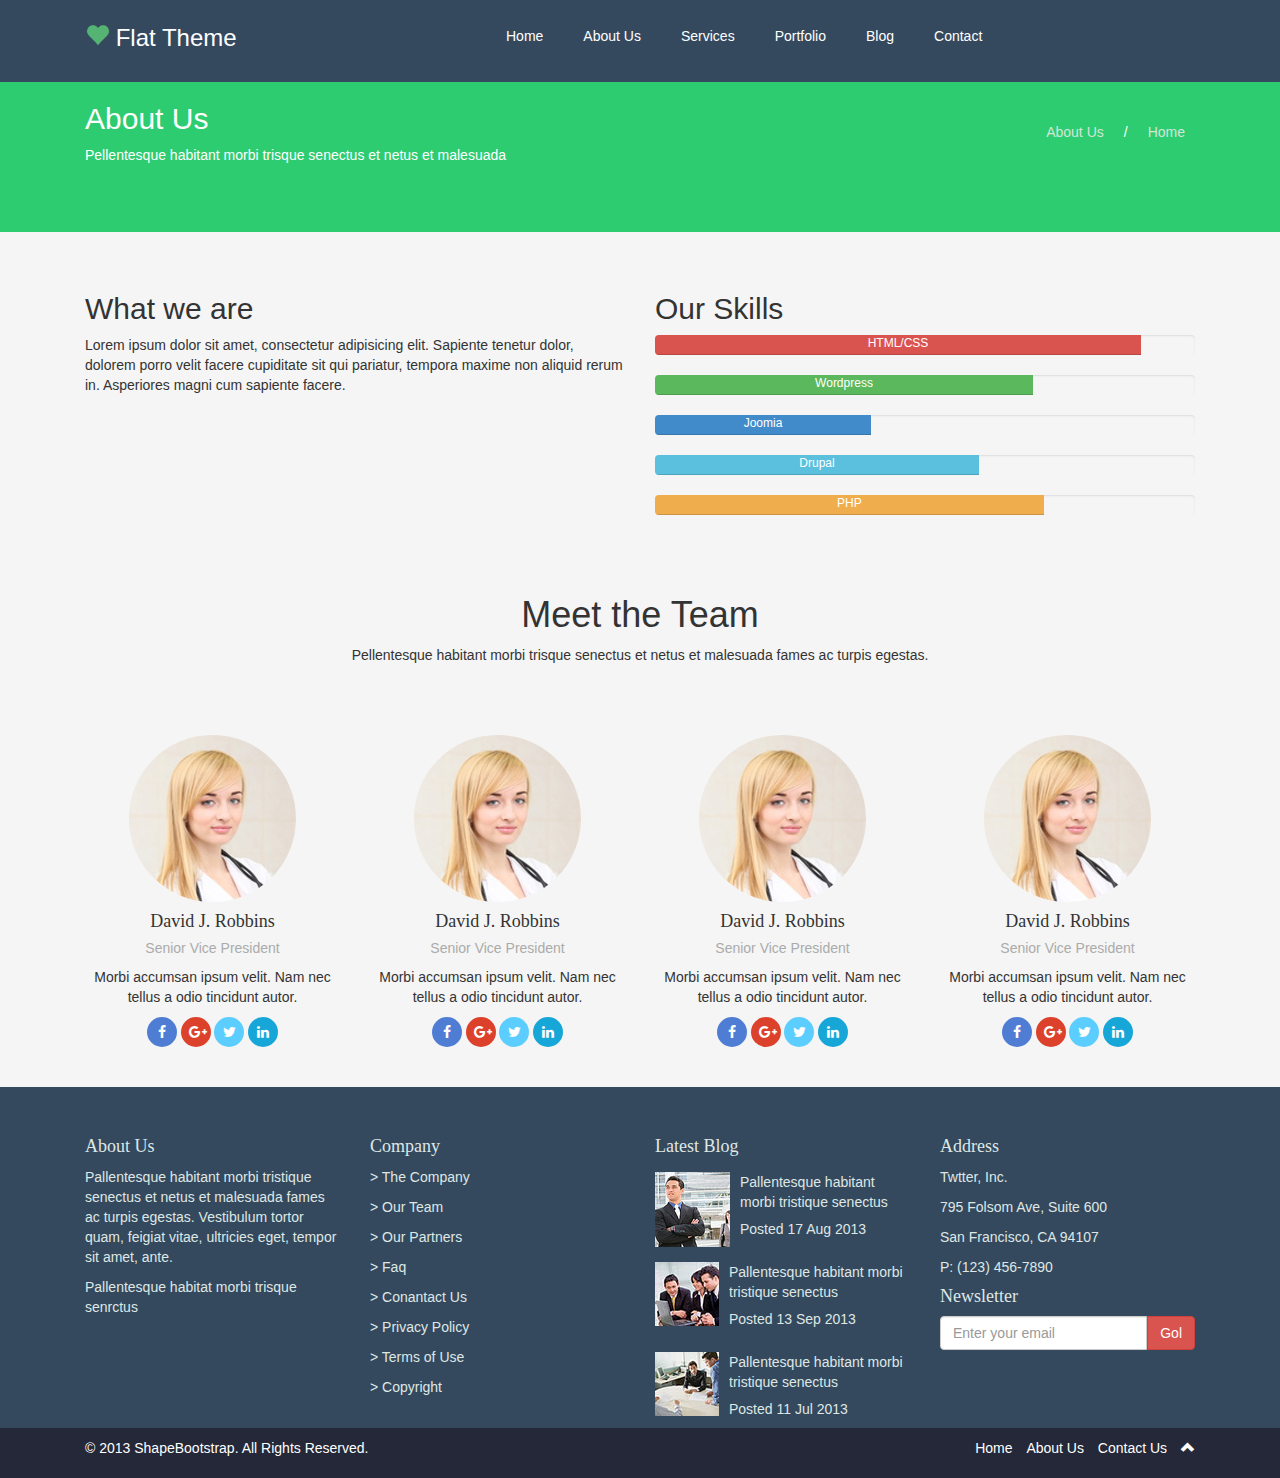
==== commit 541dcf00: "prueba decommit" ====
--- a/about-us.html
+++ b/about-us.html
@@ -22,12 +22,12 @@
     <header class="b-h">
             <div class="container">
                 <div class="row">
-                    <div class="col-md-5 col-sm-3 col-xs-8">
+                    <div class="col-md-4 col-sm-2 col-xs-8">
                         <h3><span class="glyphicon glyphicon-heart heart"></span>
                             Flat Theme
                         </h3>
                     </div>
-                    <div class="col-md-7 col-sm-9 col-xs-4">
+                    <div class="col-md-8 col-sm-10 col-xs-4">
                         <nav class="navbar navbar-default" role="navigation">
                           <div class="navbar-header">
                             <button type="button" class="navbar-toggle " data-toggle="collapse"
@@ -43,7 +43,7 @@
                               <li class="enlace"><a href="index.html">Home</a></li>
                               <li class="enlace"><a href="About-Us.html">About Us</a></li>
                               <li class="enlace"><a href="services.html">Services</a></li>
-                              <li class="enlace"><a href="portfolio.html">Portafolio</a></li>
+                              <li class="enlace"><a href="portfolio.html">Portfolio</a></li>
                               <li class="enlace"> <a href="blog.html">Blog</a></li>
                               <li class="enlace"><a href="contact-us.html">Contact</a></li>
                             </ul>
@@ -52,7 +52,7 @@
                     </div>
                 </div>
             </div>
-    </header>
+        </header>
     <section class="verde">
         <div class="container">
             <div class="row">
@@ -74,11 +74,11 @@
         <div class="container">
             <div class="row">
                 <div class="col-md-6 col-xs-12">
-                    <h2 class="txaz">What we are</h2>
-                    <p class="txaz">Lorem ipsum dolor sit amet, consectetur adipisicing elit. Sapiente tenetur dolor, dolorem porro velit facere cupiditate sit qui pariatur, tempora maxime non aliquid rerum in. Asperiores magni cum sapiente facere. Lorem ipsum dolor sit amet, consectetur adipisicing elit. Quibusdam maiores debitis, ab. Nulla cupiditate, fugiat totam, explicabo earum amet sint quam mollitia quo quis consequuntur sit dolore ab officia odio! Lorem ipsum dolor sit amet, consectetur adipisicing elit. Fuga cupiditate ipsam fugiat deserunt, cum soluta! Iste illo, voluptate laborum repellendus ad iusto, id porro corporis! Totam natus neque nobis explicabo.</p>
+                    <h2>What we are</h2>
+                    <p>Lorem ipsum dolor sit amet, consectetur adipisicing elit. Sapiente tenetur dolor, dolorem porro velit facere cupiditate sit qui pariatur, tempora maxime non aliquid rerum in. Asperiores magni cum sapiente facere.</p>
                 </div>
                 <div class="col-md-6 col-xs-12">
-                    <h2 class="txaz">Our Skills</h2>
+                    <h2>Our Skills</h2>
                     <div class="progress">
                         <div class="progress-bar progress-bar-danger" role="progressbar" aria-valuenow="90" aria-valuemin="0" aria-valuemax="100" style="width: 90%">
                         HTML/CSS
@@ -112,46 +112,46 @@
         <div class="container">
             <div class="row">
                 <div class="col-md-12 col-xs-12">
-                    <h1 class="text-center txaz">Meet the Team</h1>
-                    <p class="text-center txaz">Pellentesque habitant morbi trisque senectus et netus et malesuada fames ac turpis egestas.</p>
+                    <h1 class="text-center">Meet the Team</h1>
+                    <p class="text-center">Pellentesque habitant morbi trisque senectus et netus et malesuada fames ac turpis egestas.</p>
                 </div>
             </div>
             <div class="row m-top">
                 <div class="col-md-3 col-xs-6 center">
                     <img src="images/team-member.jpg" height="167" width="167" alt="..." class="img-circle">
-                    <h4 class="text-center txaz">David J. Robbins</h4>
-                    <h5 class="text-center text-gris">Senior Vice President</h5>
-                    <p class="text-center txaz">Morbi accumsan ipsum velit. Nam nec tellus a odio tincidunt autor.</p>
-                    <i class="fa fa-facebook" aria-hidden="true"></i>
-                    <i class="fa fa-google-plus" aria-hidden="true"></i>
-                    <i class="fa fa-twitter" aria-hidden="true"></i>
-                    <i class="fa fa-linkedin" aria-hidden="true"></i>
-                </div>
-                <div class="col-md-3 col-xs-6 center">
-                    <img src="images/team-member.jpg" height="167" width="167" alt="..." class="img-circle">
-                    <h4 class="text-center txaz">David J. Robbins</h4>
-                    <h5 class="text-center text-gris">Senior Vice President</h5>
-                    <p class="text-center txaz">Morbi accumsan ipsum velit. Nam nec tellus a odio tincidunt autor.</p>
-                    <i class="fa fa-facebook" aria-hidden="true"></i>
-                    <i class="fa fa-google-plus" aria-hidden="true"></i>
-                    <i class="fa fa-twitter" aria-hidden="true"></i>
-                    <i class="fa fa-linkedin" aria-hidden="true"></i>
-                </div>
-                <div class="col-md-3 col-xs-6 center">
-                    <img src="images/team-member.jpg" height="167" width="167" alt="..." class="img-circle">
-                    <h4 class="text-center txaz">David J. Robbins</h4>
-                    <h5 class="text-center text-gris">Senior Vice President</h5>
-                    <p class="text-center txaz">Morbi accumsan ipsum velit. Nam nec tellus a odio tincidunt autor.</p>
-                    <i class="fa fa-facebook" aria-hidden="true"></i>
-                    <i class="fa fa-google-plus" aria-hidden="true"></i>
-                    <i class="fa fa-twitter" aria-hidden="true"></i>
-                    <i class="fa fa-linkedin" aria-hidden="true"></i>
-                </div>
-                <div class="col-md-3 col-xs-6 center">
-                    <img src="images/team-member.jpg" height="167" width="167" alt="..." class="img-circle">
-                    <h4 class="text-center txaz">David J. Robbins</h4>
-                    <h5 class="text-center text-gris">Senior Vice President</h5>
-                    <p class="text-center txaz">Morbi accumsan ipsum velit. Nam nec tellus a odio tincidunt autor.</p>
+                    <h4 class="text-center">David J. Robbins</h4>
+                    <h5 class="text-center text-gris">Senior Vice President</h5>
+                    <p class="text-center">Morbi accumsan ipsum velit. Nam nec tellus a odio tincidunt autor.</p>
+                    <i class="fa fa-facebook" aria-hidden="true"></i>
+                    <i class="fa fa-google-plus" aria-hidden="true"></i>
+                    <i class="fa fa-twitter" aria-hidden="true"></i>
+                    <i class="fa fa-linkedin" aria-hidden="true"></i>
+                </div>
+                <div class="col-md-3 col-xs-6 center">
+                    <img src="images/team-member.jpg" height="167" width="167" alt="..." class="img-circle">
+                    <h4 class="text-center">David J. Robbins</h4>
+                    <h5 class="text-center text-gris">Senior Vice President</h5>
+                    <p class="text-center">Morbi accumsan ipsum velit. Nam nec tellus a odio tincidunt autor.</p>
+                    <i class="fa fa-facebook" aria-hidden="true"></i>
+                    <i class="fa fa-google-plus" aria-hidden="true"></i>
+                    <i class="fa fa-twitter" aria-hidden="true"></i>
+                    <i class="fa fa-linkedin" aria-hidden="true"></i>
+                </div>
+                <div class="col-md-3 col-xs-6 center">
+                    <img src="images/team-member.jpg" height="167" width="167" alt="..." class="img-circle">
+                    <h4 class="text-center">David J. Robbins</h4>
+                    <h5 class="text-center text-gris">Senior Vice President</h5>
+                    <p class="text-center">Morbi accumsan ipsum velit. Nam nec tellus a odio tincidunt autor.</p>
+                    <i class="fa fa-facebook" aria-hidden="true"></i>
+                    <i class="fa fa-google-plus" aria-hidden="true"></i>
+                    <i class="fa fa-twitter" aria-hidden="true"></i>
+                    <i class="fa fa-linkedin" aria-hidden="true"></i>
+                </div>
+                <div class="col-md-3 col-xs-6 center">
+                    <img src="images/team-member.jpg" height="167" width="167" alt="..." class="img-circle">
+                    <h4 class="text-center">David J. Robbins</h4>
+                    <h5 class="text-center text-gris">Senior Vice President</h5>
+                    <p class="text-center">Morbi accumsan ipsum velit. Nam nec tellus a odio tincidunt autor.</p>
                     <i class="fa fa-facebook" aria-hidden="true"></i>
                     <i class="fa fa-google-plus" aria-hidden="true"></i>
                     <i class="fa fa-twitter" aria-hidden="true"></i>
